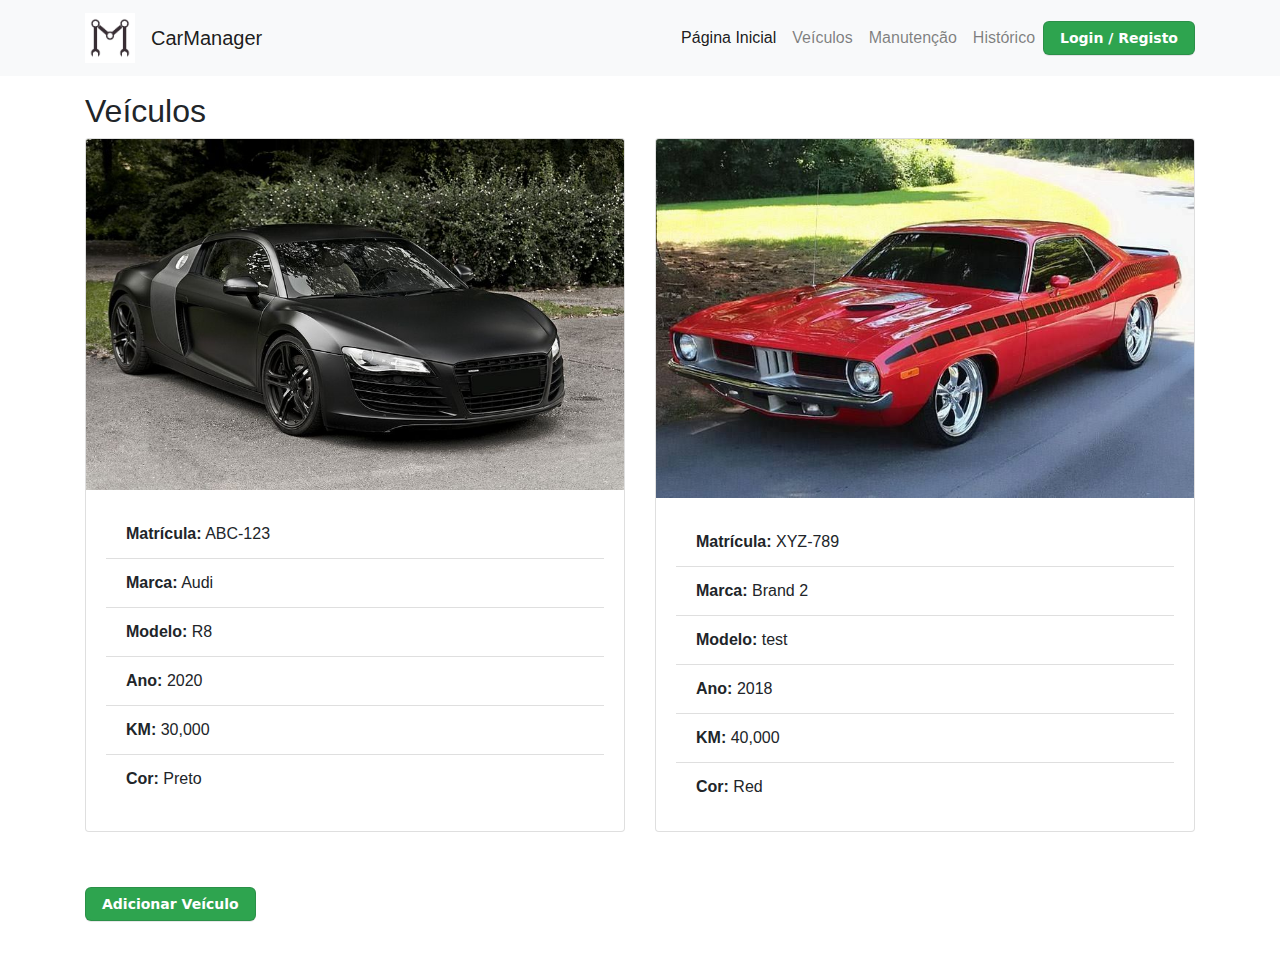
==== Trabalho Pratico/veiculos.html @ 454c9f3e "Add files via upload" ====
<!DOCTYPE html>
<html lang="en">
<head>
    <meta charset="UTF-8">
    <meta name="viewport" content="width=device-width, initial-scale=1.0">
    <title>CarManager - Veículos</title>

    <link rel="stylesheet" href="https://maxcdn.bootstrapcdn.com/bootstrap/4.5.2/css/bootstrap.min.css">
    <!-- arquivo CSS -->
    <link rel="stylesheet" href="style.css">
</head>
<body>
    <header>
        <nav class="navbar navbar-expand-lg navbar-light bg-light">
            <div class="container">
                <a class="navbar-brand" href="#">
                    <div class="d-flex align-items-center">
                        <img src="logo.jpg" alt="CarManager Logo" width="50" height="50"> <!-- Adicione uma imagem ao nome da app -->
                        <span class="ml-3">CarManager</span>
                    </div>
                </a>
                <button class="navbar-toggler" type="button" data-toggle="collapse" data-target="#navbarNav" aria-controls="navbarNav" aria-expanded="false" aria-label="Toggle navigation">
                    <span class="navbar-toggler-icon"></span>
                </button>
                <div class="collapse navbar-collapse" id="navbarNav">
                    <ul class="navbar-nav ml-auto"> 
                        <li class="nav-item active">
                            <a class="nav-link" href="index.html">Página Inicial</a>
                        </li>
                        <li class="nav-item">
                            <a class="nav-link" href="veiculos.html">Veículos</a>
                        </li>
                        <li class="nav-item">
                            <a class="nav-link" href="#">Manutenção</a>
                        </li>
                        <li class="nav-item">
                            <a class="nav-link" href="#">Histórico</a>
                        </li>
                    </ul>
                </div>
                <button class="button-3" onclick="redirectToLogin()">Login / Registo</button>

                <script>
                    function redirectToLogin() {
                        window.location.href = "login.html";
                    }
                </script>
            </div>
        </nav>
    </header>

    <main class="container mt-3">
        <h2>Veículos</h2>

        <div class="card-deck">
            <div class="card">
                <img src="r8.jpg" class="card-img-top">
                <div class="card-body">
                    <ul class="list-group list-group-flush">
                        <li class="list-group-item"><strong>Matrícula:</strong> ABC-123</li>
                        <li class="list-group-item"><strong>Marca:</strong> Audi</li>
                        <li class="list-group-item"><strong>Modelo:</strong> R8</li>
                        <li class="list-group-item"><strong>Ano:</strong> 2020</li>
                        <li class="list-group-item"><strong>KM:</strong> 30,000</li>
                        <li class="list-group-item"><strong>Cor:</strong> Preto</li>
                    </ul>
                </div>
            </div>

            <div class="card">
                <img src="red.jpg" class="card-img-top">
                <div class="card-body">
                    <ul class="list-group list-group-flush">
                        <li class="list-group-item"><strong>Matrícula:</strong> XYZ-789</li>
                        <li class="list-group-item"><strong>Marca:</strong> Brand 2</li>
                        <li class="list-group-item"><strong>Modelo:</strong> test</li>
                        <li class="list-group-item"><strong>Ano:</strong> 2018</li>
                        <li class="list-group-item"><strong>KM:</strong> 40,000</li>
                        <li class="list-group-item"><strong>Cor:</strong> Red</li>
                    </ul>
                </div>
            </div>
        </div>

        <div class="button-4">
            <button class="button-3" data-toggle="modal" data-target="#addVehicleModal">Adicionar Veículo</button>
        </div>
        <div class="modal" id="addVehicleModal">
            <div class="modal-dialog">
                <div class="modal-content">

                    <div class="modal-header">
                        <h4 class="modal-title">Adicionar Veículo</h4>
                        <button type="button" class="close" data-dismiss="modal">&times;</button>
                    </div>

                    
                    <div class="modal-body">
                        <form> 
                            <div class="form-group">
                                <label for="newVehicleMatricula">Matrícula:</label>
                                <input type="text" class="form-control" id="newVehicleMatricula" placeholder="Digite a matrícula do veículo">
                            </div>
                            <div class="form-group">
                                <label for="newVehicleMarca">Marca:</label>
                                <input type="text" class="form-control" id="newVehicleMarca" placeholder="Digite a marca do veículo">
                            </div>
                            <div class="form-group">
                                <label for="newVehicleModelo">Modelo:</label>
                                <input type="text" class="form-control" id="newVehicleModelo" placeholder="Digite o modelo do veículo">
                            </div>
                            <div class="form-group">
                                <label for="newVehicleAno">Ano:</label>
                                <input type="text" class="form-control" id="newVehicleAno" placeholder="Digite o ano do veículo">
                            </div>
                            <div class="form-group">
                                <label for="newVehicleKM">KM:</label>
                                <input type="text" class="form-control" id="newVehicleKM" placeholder="Digite a quilometragem do veículo">
                            </div>
                            <div class="form-group">
                                <label for="newVehicleCor">Cor:</label>
                                <input type="text" class="form-control" id="newVehicleCor" placeholder="Digite a cor do veículo">
                            </div>
                            <div class="form-group">
                                <label for="newVehicleImage">Imagem:</label>
                                <input type="file" class="form-control-file" id="newVehicleImage">
                            </div>

                            <button type="submit" class="button-3"> Adicionar</button>
                        </form>
                    </div>

                </div>
            </div>
        </div>

    </main>
    <script src="https://code.jquery.com/jquery-3.5.1.slim.min.js"></script>
    <script src="https://maxcdn.bootstrapcdn.com/bootstrap/4.5.2/js/bootstrap.min.js"></script>

</body>
</html>
---- Trabalho Pratico/style.css ----
.background {
    background-color: #2ea44f;
    text-align: center;
}
h1{
text-align: center;
color: white;
padding-top: 10%;
padding-bottom: 5%;
font-family: Verdana, sans-serif;
}
p{
text-align: center;
color: white; 
}

.button-3 {
  appearance: none;
  background-color: #2ea44f;
  border: 1px solid rgba(27, 31, 35, .15);
  border-radius: 6px;
  box-shadow: rgba(27, 31, 35, .1) 0 1px 0;
  box-sizing: border-box;
  color: #fff;
  cursor: pointer;
  display: inline-block;
  font-family: -apple-system,system-ui,"Segoe UI",Helvetica,Arial,sans-serif,"Apple Color Emoji","Segoe UI Emoji";
  font-size: 14px;
  font-weight: 600;
  line-height: 20px;
  padding: 6px 16px;
  position: relative;
  text-align: center;
  text-decoration: none;
  user-select: none;
  -webkit-user-select: none;
  touch-action: manipulation;
  vertical-align: middle;
  white-space: nowrap;
}

.button-3:focus:not(:focus-visible):not(.focus-visible) {
  box-shadow: none;
  outline: none;
}

.button-3:hover {
  background-color: #2c974b;
}

.button-3:focus {
  box-shadow: rgba(46, 164, 79, .4) 0 0 0 3px;
  outline: none;
}

.button-3:disabled {
  background-color: #94d3a2;
  border-color: rgba(27, 31, 35, .1);
  color: rgba(255, 255, 255, .8);
  cursor: default;
}

.button-3:active {
  background-color: #298e46;
  box-shadow: rgba(20, 70, 32, .2) 0 1px 0 inset;
}

.button-4{
  padding-top: 5%;
  padding-bottom: 5%;
}
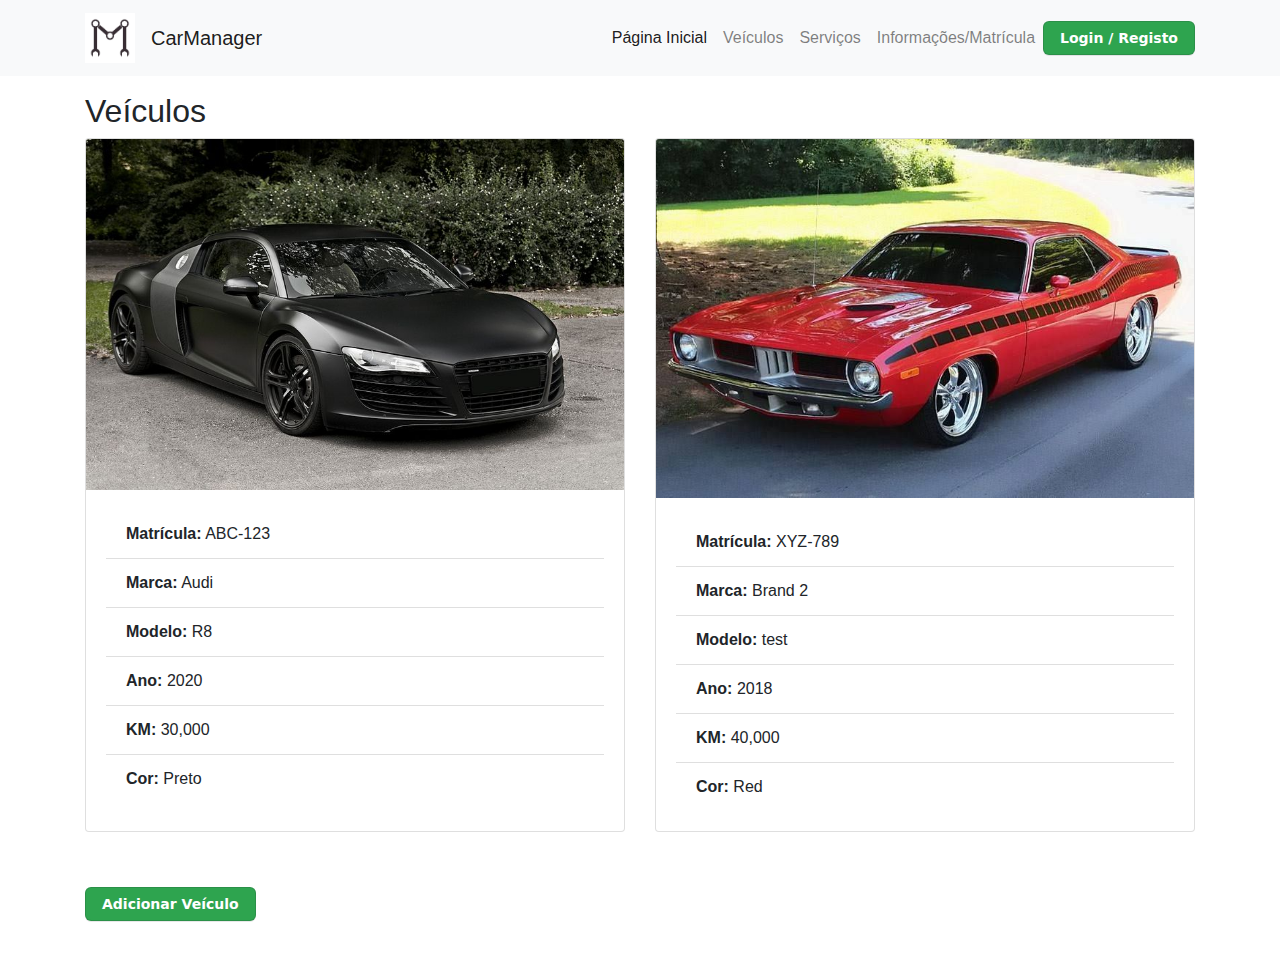
==== commit c632d059: "Add files via upload" ====
--- a/Trabalho Pratico/veiculos.html
+++ b/Trabalho Pratico/veiculos.html
@@ -15,7 +15,7 @@
             <div class="container">
                 <a class="navbar-brand" href="#">
                     <div class="d-flex align-items-center">
-                        <img src="logo.jpg" alt="CarManager Logo" width="50" height="50"> <!-- Adicione uma imagem ao nome da app -->
+                        <img src="logo.jpg" alt="CarManager Logo" width="50" height="50"> 
                         <span class="ml-3">CarManager</span>
                     </div>
                 </a>
@@ -31,20 +31,14 @@
                             <a class="nav-link" href="veiculos.html">Veículos</a>
                         </li>
                         <li class="nav-item">
-                            <a class="nav-link" href="#">Manutenção</a>
+                            <a class="nav-link" href="manuten.html">Serviços</a>
                         </li>
                         <li class="nav-item">
-                            <a class="nav-link" href="#">Histórico</a>
+                            <a class="nav-link" href="#">Informações/Matrícula</a>
                         </li>
                     </ul>
                 </div>
-                <button class="button-3" onclick="redirectToLogin()">Login / Registo</button>
-
-                <script>
-                    function redirectToLogin() {
-                        window.location.href = "login.html";
-                    }
-                </script>
+                <button class="button-3" data-toggle="modal" data-target="#loginModal">Login / Registo</button>
             </div>
         </nav>
     </header>
--- a/Trabalho Pratico/style.css
+++ b/Trabalho Pratico/style.css
@@ -5,7 +5,7 @@
 h1{
 text-align: center;
 color: white;
-padding-top: 10%;
+padding-top: 5%;
 padding-bottom: 5%;
 font-family: Verdana, sans-serif;
 }
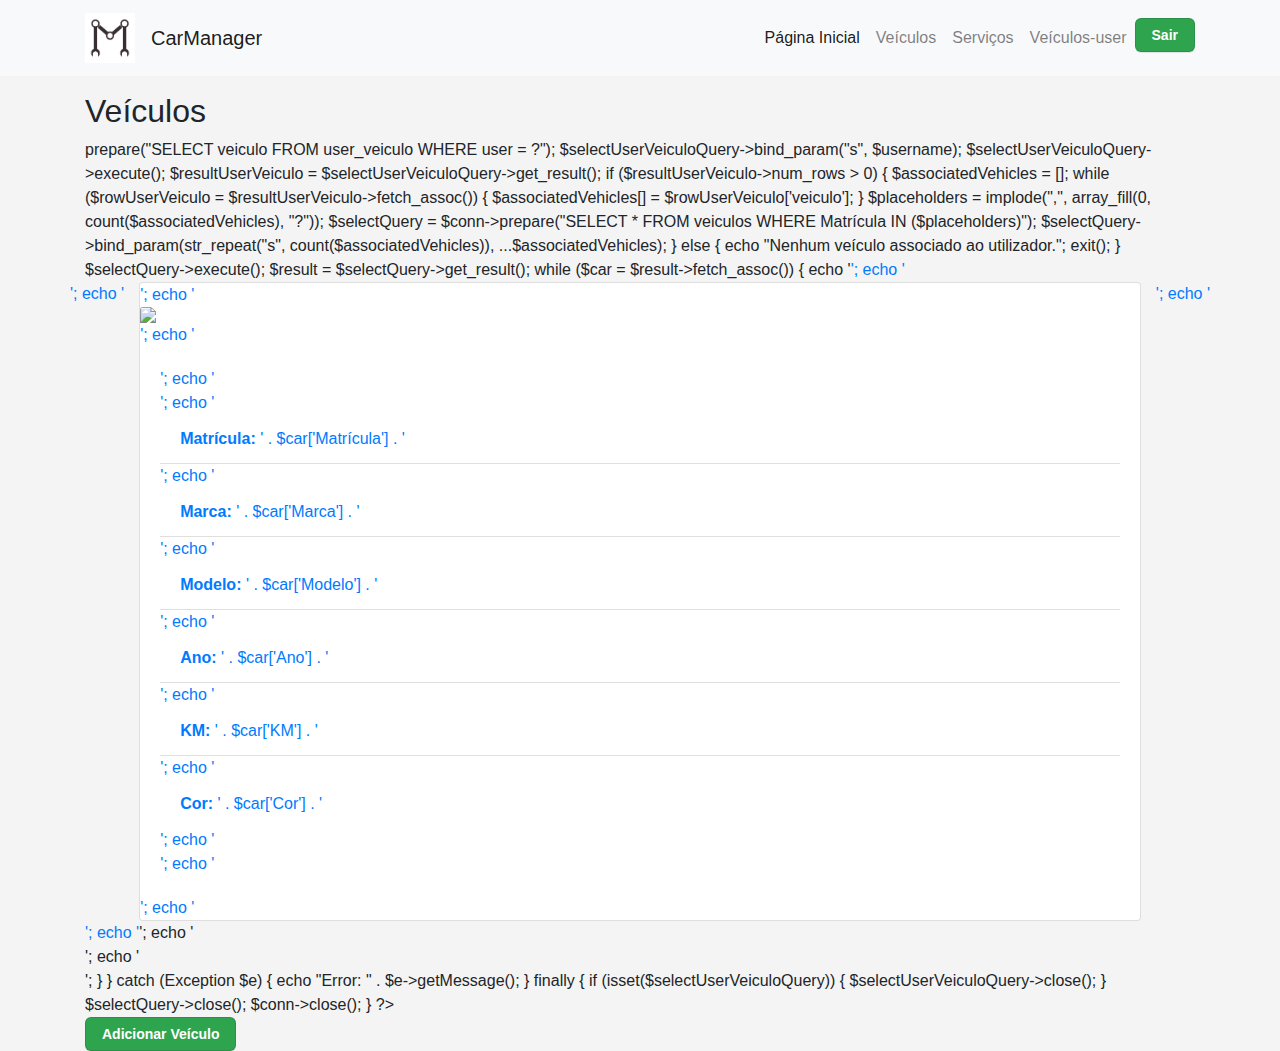
==== commit 7b4c7efc: "Add files via upload" ====
--- a/Trabalho Pratico/veiculos.html
+++ b/Trabalho Pratico/veiculos.html
@@ -6,7 +6,7 @@
     <title>CarManager - Veículos</title>
 
     <link rel="stylesheet" href="https://maxcdn.bootstrapcdn.com/bootstrap/4.5.2/css/bootstrap.min.css">
-    <!-- arquivo CSS -->
+
     <link rel="stylesheet" href="style.css">
 </head>
 <body>
@@ -31,14 +31,16 @@
                             <a class="nav-link" href="veiculos.html">Veículos</a>
                         </li>
                         <li class="nav-item">
-                            <a class="nav-link" href="manuten.html">Serviços</a>
+                            <a class="nav-link" href="Serviços/manuten.html">Serviços</a>
                         </li>
                         <li class="nav-item">
-                            <a class="nav-link" href="#">Informações/Matrícula</a>
+                            <a class="nav-link" href="info/info.php">Veículos-user</a>
+                        </li>
+                        <li class="nav-item">
+                            <button class="button-3" onclick="location.href='logout.php'">Sair</button>
                         </li>
                     </ul>
                 </div>
-                <button class="button-3" data-toggle="modal" data-target="#loginModal">Login / Registo</button>
             </div>
         </nav>
     </header>
@@ -46,93 +48,75 @@
     <main class="container mt-3">
         <h2>Veículos</h2>
 
-        <div class="card-deck">
-            <div class="card">
-                <img src="r8.jpg" class="card-img-top">
-                <div class="card-body">
-                    <ul class="list-group list-group-flush">
-                        <li class="list-group-item"><strong>Matrícula:</strong> ABC-123</li>
-                        <li class="list-group-item"><strong>Marca:</strong> Audi</li>
-                        <li class="list-group-item"><strong>Modelo:</strong> R8</li>
-                        <li class="list-group-item"><strong>Ano:</strong> 2020</li>
-                        <li class="list-group-item"><strong>KM:</strong> 30,000</li>
-                        <li class="list-group-item"><strong>Cor:</strong> Preto</li>
-                    </ul>
-                </div>
-            </div>
-
-            <div class="card">
-                <img src="red.jpg" class="card-img-top">
-                <div class="card-body">
-                    <ul class="list-group list-group-flush">
-                        <li class="list-group-item"><strong>Matrícula:</strong> XYZ-789</li>
-                        <li class="list-group-item"><strong>Marca:</strong> Brand 2</li>
-                        <li class="list-group-item"><strong>Modelo:</strong> test</li>
-                        <li class="list-group-item"><strong>Ano:</strong> 2018</li>
-                        <li class="list-group-item"><strong>KM:</strong> 40,000</li>
-                        <li class="list-group-item"><strong>Cor:</strong> Red</li>
-                    </ul>
-                </div>
-            </div>
-        </div>
-
+        <div id="veiculosContainer"></div>
+    
         <div class="button-4">
             <button class="button-3" data-toggle="modal" data-target="#addVehicleModal">Adicionar Veículo</button>
         </div>
         <div class="modal" id="addVehicleModal">
             <div class="modal-dialog">
                 <div class="modal-content">
-
+        
                     <div class="modal-header">
                         <h4 class="modal-title">Adicionar Veículo</h4>
                         <button type="button" class="close" data-dismiss="modal">&times;</button>
                     </div>
-
-                    
+        
                     <div class="modal-body">
-                        <form> 
+                        <form id="veiculosForm" action="veiculos.php" method="post" enctype="multipart/form-data" onsubmit="handleAddVehicle(event)">
                             <div class="form-group">
                                 <label for="newVehicleMatricula">Matrícula:</label>
-                                <input type="text" class="form-control" id="newVehicleMatricula" placeholder="Digite a matrícula do veículo">
+                                <input type="text" class="form-control" name="newVehicleMatricula" placeholder="Digite a matrícula do veículo" required>
                             </div>
                             <div class="form-group">
                                 <label for="newVehicleMarca">Marca:</label>
-                                <input type="text" class="form-control" id="newVehicleMarca" placeholder="Digite a marca do veículo">
+                                <input type="text" class="form-control" name="newVehicleMarca" placeholder="Digite a marca do veículo" required>
                             </div>
                             <div class="form-group">
                                 <label for="newVehicleModelo">Modelo:</label>
-                                <input type="text" class="form-control" id="newVehicleModelo" placeholder="Digite o modelo do veículo">
+                                <input type="text" class="form-control" name="newVehicleModelo" placeholder="Digite o modelo do veículo" required>
                             </div>
-                            <div class="form-group">
-                                <label for="newVehicleAno">Ano:</label>
-                                <input type="text" class="form-control" id="newVehicleAno" placeholder="Digite o ano do veículo">
-                            </div>
+                                <div class="form-group">
+                                    <label for="newVehicleAno">Ano:</label>
+                                    <input type="text" class="form-control" name="newVehicleAno" id="newVehicleAno" placeholder="Digite o ano do veículo" required>
+                                </div>
                             <div class="form-group">
                                 <label for="newVehicleKM">KM:</label>
-                                <input type="text" class="form-control" id="newVehicleKM" placeholder="Digite a quilometragem do veículo">
+                                <input type="text" class="form-control" name="newVehicleKM" placeholder="Digite a quilometragem do veículo" required>
                             </div>
                             <div class="form-group">
                                 <label for="newVehicleCor">Cor:</label>
-                                <input type="text" class="form-control" id="newVehicleCor" placeholder="Digite a cor do veículo">
+                                <select class="form-control" name="newVehicleCor" required>
+                                    <option value="red">Vermelho</option>
+                                    <option value="orange">Laranja</option>
+                                    <option value="yellow">Amarelo</option>
+                                    <option value="green">Verde</option>
+                                    <option value="blue">Azul</option>
+                                    <option value="purple">Roxo</option>
+                                    <option value="pink">Rosa</option>
+                                    <option value="brown">Marrom</option>
+                                    <option value="gray">Cinza</option>
+                                    <option value="black">Preto</option>
+                                    <option value="white">Branco</option>
+                                    <option value="white">Outro</option>
+                                </select>
                             </div>
                             <div class="form-group">
                                 <label for="newVehicleImage">Imagem:</label>
-                                <input type="file" class="form-control-file" id="newVehicleImage">
+                                <input type="file" class="form-control-file" name="newVehicleImage" required>
                             </div>
-
-                            <button type="submit" class="button-3"> Adicionar</button>
+                        
+                            <button type="submit" class="button-3">Adicionar</button>
                         </form>
                     </div>
-
+        
                 </div>
             </div>
         </div>
-
     </main>
     <script src="https://code.jquery.com/jquery-3.5.1.slim.min.js"></script>
     <script src="https://maxcdn.bootstrapcdn.com/bootstrap/4.5.2/js/bootstrap.min.js"></script>
+    <script src="scripts.js"></script>
 
 </body>
-</html>
-
-
+</html>--- a/Trabalho Pratico/style.css
+++ b/Trabalho Pratico/style.css
@@ -1,6 +1,6 @@
 .background {
-    background-color: #2ea44f;
-    text-align: center;
+  background-color: #2ea44f;
+  text-align: center;
 }
 h1{
 text-align: center;
@@ -13,6 +13,25 @@
 text-align: center;
 color: white; 
 }
+body {
+  font-family: Arial, sans-serif;
+  background-color: #f4f4f4;
+  margin: 0;
+  padding: 0;
+  justify-content: center;
+  align-items: center;
+  height: 100vh;
+}
+
+form {
+  background-color: #fff;
+  padding: 20px;
+  border-radius: 5px;
+  box-shadow: 0 0 10px rgba(0, 0, 0, 0.1);
+  max-width: 400px;
+  width: 100%;
+  text-align: center;
+}
 
 .button-3 {
   appearance: none;
@@ -24,7 +43,6 @@
   color: #fff;
   cursor: pointer;
   display: inline-block;
-  font-family: -apple-system,system-ui,"Segoe UI",Helvetica,Arial,sans-serif,"Apple Color Emoji","Segoe UI Emoji";
   font-size: 14px;
   font-weight: 600;
   line-height: 20px;
@@ -63,9 +81,4 @@
 .button-3:active {
   background-color: #298e46;
   box-shadow: rgba(20, 70, 32, .2) 0 1px 0 inset;
-}
-
-.button-4{
-  padding-top: 5%;
-  padding-bottom: 5%;
 }